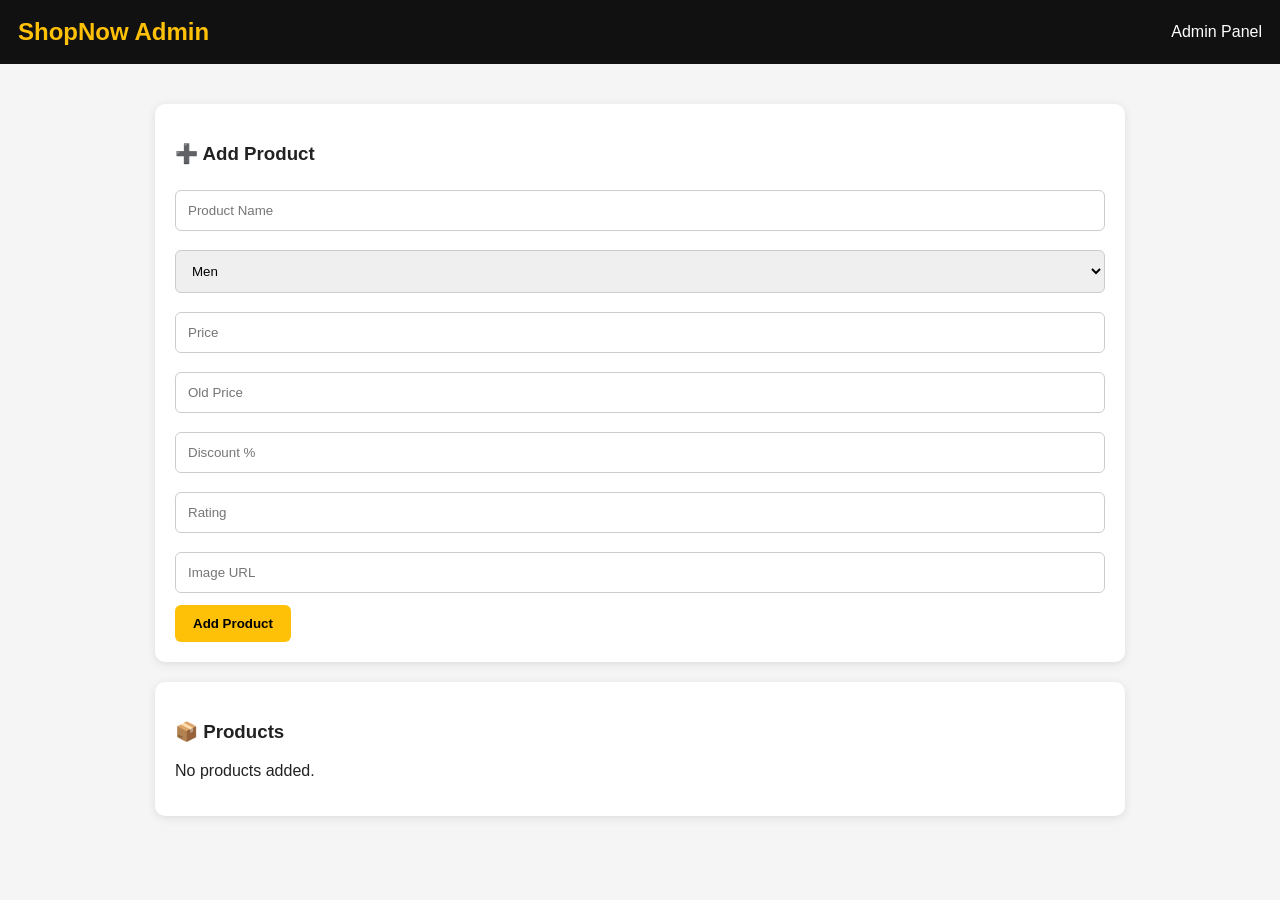
==== admin.html @ ebd2cf25 "Create admin.html" ====
<!DOCTYPE html>
<html lang="en">
<head>
<meta charset="UTF-8">
<meta name="viewport" content="width=device-width, initial-scale=1.0">
<title>ShopNow Admin</title>

<style>
*{box-sizing:border-box}

body{
    margin:0;
    font-family:Arial,sans-serif;
    background:#f5f5f5;
    color:#222;
}

header{
    background:#111;
    color:#fff;
    padding:18px;
    display:flex;
    justify-content:space-between;
    align-items:center;
}

header h2{margin:0;color:#ffc107}

.container{
    max-width:1000px;
    margin:25px auto;
    padding:15px;
}

.card{
    background:#fff;
    padding:20px;
    border-radius:10px;
    margin-bottom:20px;
    box-shadow:0 2px 8px #ddd;
}

input,select{
    width:100%;
    padding:12px;
    margin:7px 0 12px;
    border:1px solid #ccc;
    border-radius:6px;
}

button{
    border:0;
    padding:11px 18px;
    border-radius:6px;
    cursor:pointer;
    font-weight:bold;
}

.add{
    background:#ffc107;
}

.delete{
    background:#e53935;
    color:white;
}

.product{
    display:flex;
    gap:15px;
    align-items:center;
    border-bottom:1px solid #ddd;
    padding:15px 0;
}

.product img{
    width:80px;
    height:80px;
    object-fit:cover;
    border-radius:8px;
}

.product-info{
    flex:1;
}

.price{
    color:#008000;
    font-weight:bold;
}

@media(max-width:600px){
    .product{
        align-items:flex-start;
    }
}
</style>
</head>

<body>

<header>
    <h2>ShopNow Admin</h2>
    <span>Admin Panel</span>
</header>

<div class="container">

<div class="card">
<h3>➕ Add Product</h3>

<input id="name" placeholder="Product Name">

<select id="category">
<option value="men">Men</option>
<option value="women">Women</option>
<option value="kids">Kids</option>
<option value="shoes">Shoes</option>
<option value="bags">Bags</option>
<option value="beauty">Beauty</option>
<option value="electronics">Electronics</option>
<option value="home">Home</option>
</select>

<input id="price" type="number" placeholder="Price">
<input id="oldPrice" type="number" placeholder="Old Price">
<input id="discount" type="number" placeholder="Discount %">
<input id="rating" type="number" step="0.1" placeholder="Rating">
<input id="image" placeholder="Image URL">

<button class="add" onclick="addProduct()">Add Product</button>
</div>


<div class="card">
<h3>📦 Products</h3>
<div id="products"></div>
</div>

</div>

<script>

let products = JSON.parse(localStorage.getItem("shopProducts")) || [];

function save(){
    localStorage.setItem("shopProducts",JSON.stringify(products));
}

function showProducts(){

    const box=document.getElementById("products");
    box.innerHTML="";

    if(products.length===0){
        box.innerHTML="<p>No products added.</p>";
        return;
    }

    products.forEach((p,index)=>{

        box.innerHTML += `
        <div class="product">

            <img src="${p.image}" onerror="this.src='https://via.placeholder.com/80'">

            <div class="product-info">
                <b>${p.name}</b><br>
                Category: ${p.category}<br>
                <span class="price">₹${p.price}</span>
                &nbsp;
                <del>₹${p.oldPrice}</del><br>
                ⭐ ${p.rating} | ${p.discount}% OFF
            </div>

            <button class="delete" onclick="deleteProduct(${index})">
                Delete
            </button>

        </div>
        `;
    });
}

function addProduct(){

    const name=document.getElementById("name").value.trim();
    const category=document.getElementById("category").value;
    const price=document.getElementById("price").value;
    const oldPrice=document.getElementById("oldPrice").value;
    const discount=document.getElementById("discount").value;
    const rating=document.getElementById("rating").value;
    const image=document.getElementById("image").value.trim();

    if(!name || !price || !image){
        alert("Product Name, Price aur Image URL bharna zaroori hai.");
        return;
    }

    products.push({
        id:Date.now(),
        name:name,
        category:category,
        price:Number(price),
        oldPrice:Number(oldPrice || price),
        discount:Number(discount || 0),
        rating:Number(rating || 0),
        image:image
    });

    save();
    showProducts();

    document.getElementById("name").value="";
    document.getElementById("price").value="";
    document.getElementById("oldPrice").value="";
    document.getElementById("discount").value="";
    document.getElementById("rating").value="";
    document.getElementById("image").value="";

    alert("Product Added ✅");
}

function deleteProduct(index){

    if(confirm("Kya aap ye product delete karna chahte hain?")){
        products.splice(index,1);
        save();
        showProducts();
    }
}

showProducts();

</script>

</body>
</html>
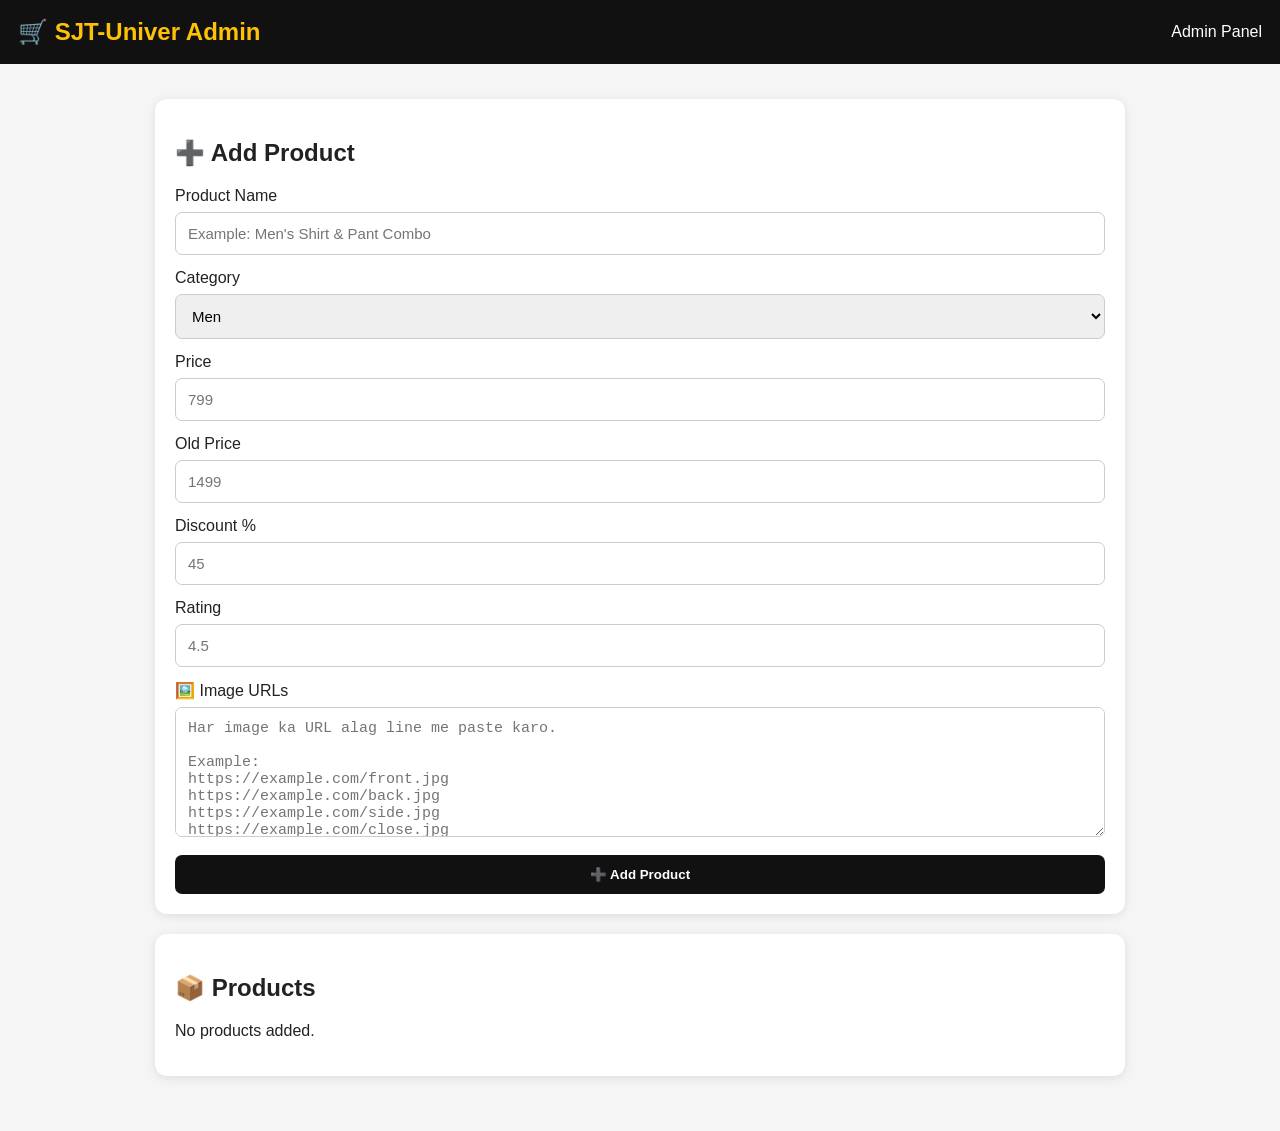
==== commit 0c802962: "Update admin.html" ====
--- a/admin.html
+++ b/admin.html
@@ -3,96 +3,140 @@
 <head>
 <meta charset="UTF-8">
 <meta name="viewport" content="width=device-width, initial-scale=1.0">
-<title>ShopNow Admin</title>
+<title>SJT-Univers Admin</title>
 
 <style>
-*{box-sizing:border-box}
+*{
+  box-sizing:border-box;
+}
 
 body{
-    margin:0;
-    font-family:Arial,sans-serif;
-    background:#f5f5f5;
-    color:#222;
+  margin:0;
+  font-family:Arial,sans-serif;
+  background:#f5f5f5;
+  color:#222;
 }
 
 header{
-    background:#111;
-    color:#fff;
-    padding:18px;
-    display:flex;
-    justify-content:space-between;
-    align-items:center;
-}
-
-header h2{margin:0;color:#ffc107}
+  background:#111;
+  color:white;
+  padding:18px;
+  display:flex;
+  justify-content:space-between;
+  align-items:center;
+}
+
+header h2{
+  margin:0;
+  color:#ffc107;
+}
 
 .container{
-    max-width:1000px;
-    margin:25px auto;
-    padding:15px;
+  max-width:1000px;
+  margin:20px auto;
+  padding:15px;
 }
 
 .card{
-    background:#fff;
-    padding:20px;
-    border-radius:10px;
-    margin-bottom:20px;
-    box-shadow:0 2px 8px #ddd;
-}
-
-input,select{
-    width:100%;
-    padding:12px;
-    margin:7px 0 12px;
-    border:1px solid #ccc;
-    border-radius:6px;
+  background:white;
+  padding:20px;
+  border-radius:12px;
+  margin-bottom:20px;
+  box-shadow:0 2px 10px #ddd;
+}
+
+input,select,textarea{
+  width:100%;
+  padding:12px;
+  margin:7px 0 14px;
+  border:1px solid #ccc;
+  border-radius:7px;
+  font-size:15px;
+}
+
+textarea{
+  min-height:130px;
+  resize:vertical;
 }
 
 button{
-    border:0;
-    padding:11px 18px;
-    border-radius:6px;
-    cursor:pointer;
-    font-weight:bold;
+  border:0;
+  padding:12px 18px;
+  border-radius:7px;
+  cursor:pointer;
+  font-weight:bold;
 }
 
 .add{
-    background:#ffc107;
+  background:#111;
+  color:white;
+  width:100%;
 }
 
 .delete{
-    background:#e53935;
-    color:white;
+  background:#e53935;
+  color:white;
+  margin-top:10px;
+}
+
+.edit{
+  background:#ffc107;
+  color:#111;
+  margin-top:10px;
+  margin-right:5px;
 }
 
 .product{
-    display:flex;
-    gap:15px;
-    align-items:center;
-    border-bottom:1px solid #ddd;
-    padding:15px 0;
+  border:1px solid #ddd;
+  border-radius:10px;
+  padding:12px;
+  margin-bottom:15px;
+  display:flex;
+  gap:15px;
+  align-items:center;
 }
 
 .product img{
-    width:80px;
-    height:80px;
-    object-fit:cover;
-    border-radius:8px;
+  width:90px;
+  height:90px;
+  object-fit:cover;
+  border-radius:8px;
 }
 
 .product-info{
-    flex:1;
+  flex:1;
+}
+
+.product-info h3{
+  margin:0 0 5px;
 }
 
 .price{
-    color:#008000;
-    font-weight:bold;
+  font-weight:bold;
+  font-size:18px;
+}
+
+.old{
+  text-decoration:line-through;
+  color:#888;
+  margin-left:8px;
+}
+
+.images-count{
+  color:#555;
+  font-size:13px;
+  margin-top:5px;
 }
 
 @media(max-width:600px){
-    .product{
-        align-items:flex-start;
-    }
+  .product{
+    align-items:flex-start;
+  }
+
+  .product img{
+    width:75px;
+    height:75px;
+  }
 }
 </style>
 </head>
@@ -100,135 +144,332 @@
 <body>
 
 <header>
-    <h2>ShopNow Admin</h2>
-    <span>Admin Panel</span>
+  <h2>🛒 SJT-Univer Admin</h2>
+  <span>Admin Panel</span>
 </header>
 
 <div class="container">
 
 <div class="card">
-<h3>➕ Add Product</h3>
-
-<input id="name" placeholder="Product Name">
-
+
+<h2>➕ Add Product</h2>
+
+<label>Product Name</label>
+<input id="name" placeholder="Example: Men's Shirt & Pant Combo">
+
+<label>Category</label>
 <select id="category">
-<option value="men">Men</option>
-<option value="women">Women</option>
-<option value="kids">Kids</option>
-<option value="shoes">Shoes</option>
-<option value="bags">Bags</option>
-<option value="beauty">Beauty</option>
-<option value="electronics">Electronics</option>
-<option value="home">Home</option>
+  <option value="men">Men</option>
+  <option value="women">Women</option>
+  <option value="shoes">Shoes</option>
+  <option value="electronics">Electronics</option>
+  <option value="beauty">Beauty</option>
+  <option value="other">Other</option>
 </select>
 
-<input id="price" type="number" placeholder="Price">
-<input id="oldPrice" type="number" placeholder="Old Price">
-<input id="discount" type="number" placeholder="Discount %">
-<input id="rating" type="number" step="0.1" placeholder="Rating">
-<input id="image" placeholder="Image URL">
-
-<button class="add" onclick="addProduct()">Add Product</button>
+<label>Price</label>
+<input id="price" type="number" placeholder="799">
+
+<label>Old Price</label>
+<input id="oldPrice" type="number" placeholder="1499">
+
+<label>Discount %</label>
+<input id="discount" type="number" placeholder="45">
+
+<label>Rating</label>
+<input id="rating" type="number" step="0.1" placeholder="4.5">
+
+<label>🖼️ Image URLs</label>
+<textarea id="images"
+placeholder="Har image ka URL alag line me paste karo.
+
+Example:
+https://example.com/front.jpg
+https://example.com/back.jpg
+https://example.com/side.jpg
+https://example.com/close.jpg"></textarea>
+
+<button class="add" onclick="addProduct()">
+  ➕ Add Product
+</button>
+
 </div>
 
-
 <div class="card">
-<h3>📦 Products</h3>
+
+<h2>📦 Products</h2>
+
 <div id="products"></div>
+
 </div>
 
 </div>
 
 <script>
 
-let products = JSON.parse(localStorage.getItem("shopProducts")) || [];
+let products = JSON.parse(localStorage.getItem("sjt_products")) || [];
+
+
+/* SAVE */
 
 function save(){
-    localStorage.setItem("shopProducts",JSON.stringify(products));
-}
+  localStorage.setItem(
+    "sjt_products",
+    JSON.stringify(products)
+  );
+}
+
+
+/* ADD PRODUCT */
+
+function addProduct(){
+
+  const name =
+    document.getElementById("name").value.trim();
+
+  const category =
+    document.getElementById("category").value;
+
+  const price =
+    document.getElementById("price").value;
+
+  const oldPrice =
+    document.getElementById("oldPrice").value;
+
+  const discount =
+    document.getElementById("discount").value;
+
+  const rating =
+    document.getElementById("rating").value;
+
+  const imageText =
+    document.getElementById("images").value.trim();
+
+
+  if(!name || !price || !imageText){
+
+    alert("Product Name, Price aur Image URL zaroor bharo.");
+
+    return;
+  }
+
+
+  /* Multiple image URLs */
+
+  const imageList = imageText
+    .split("\n")
+    .map(url => url.trim())
+    .filter(url => url !== "");
+
+
+  if(imageList.length === 0){
+
+    alert("Kam se kam 1 image URL add karo.");
+
+    return;
+  }
+
+
+  const product = {
+
+    id: Date.now(),
+
+    name: name,
+
+    category: category,
+
+    price: Number(price),
+
+    oldPrice: Number(oldPrice || price),
+
+    /* old code compatibility */
+
+    old: Number(oldPrice || price),
+
+    discount: Number(discount || 0),
+
+    rating: Number(rating || 0),
+
+    /* First image */
+
+    image: imageList[0],
+
+    /* All images */
+
+    images: imageList
+
+  };
+
+
+  products.push(product);
+
+  save();
+
+  showProducts();
+
+  clearForm();
+
+  alert("Product Added ✅");
+}
+
+
+/* SHOW PRODUCTS */
 
 function showProducts(){
 
-    const box=document.getElementById("products");
-    box.innerHTML="";
-
-    if(products.length===0){
-        box.innerHTML="<p>No products added.</p>";
-        return;
-    }
-
-    products.forEach((p,index)=>{
-
-        box.innerHTML += `
-        <div class="product">
-
-            <img src="${p.image}" onerror="this.src='https://via.placeholder.com/80'">
-
-            <div class="product-info">
-                <b>${p.name}</b><br>
-                Category: ${p.category}<br>
-                <span class="price">₹${p.price}</span>
-                &nbsp;
-                <del>₹${p.oldPrice}</del><br>
-                ⭐ ${p.rating} | ${p.discount}% OFF
-            </div>
-
-            <button class="delete" onclick="deleteProduct(${index})">
-                Delete
-            </button>
+  const box =
+    document.getElementById("products");
+
+  box.innerHTML = "";
+
+
+  if(products.length === 0){
+
+    box.innerHTML =
+      "<p>No products added.</p>";
+
+    return;
+  }
+
+
+  products.forEach((product,index)=>{
+
+    box.innerHTML += `
+
+      <div class="product">
+
+        <img
+          src="${product.image}"
+          onerror="this.src='https://via.placeholder.com/90'"
+        >
+
+        <div class="product-info">
+
+          <h3>${product.name}</h3>
+
+          <div>
+            Category: ${product.category}
+          </div>
+
+          <div class="price">
+            ₹${product.price}
+
+            <span class="old">
+              ₹${product.oldPrice || product.old}
+            </span>
+          </div>
+
+          <div>
+            ⭐ ${product.rating}
+            &nbsp; | &nbsp;
+            ${product.discount}% OFF
+          </div>
+
+          <div class="images-count">
+            🖼️ ${product.images?.length || 1} Images
+          </div>
+
+          <button
+            class="edit"
+            onclick="editProduct(${index})">
+            ✏️ Edit
+          </button>
+
+          <button
+            class="delete"
+            onclick="deleteProduct(${index})">
+            🗑️ Delete
+          </button>
 
         </div>
-        `;
-    });
-}
-
-function addProduct(){
-
-    const name=document.getElementById("name").value.trim();
-    const category=document.getElementById("category").value;
-    const price=document.getElementById("price").value;
-    const oldPrice=document.getElementById("oldPrice").value;
-    const discount=document.getElementById("discount").value;
-    const rating=document.getElementById("rating").value;
-    const image=document.getElementById("image").value.trim();
-
-    if(!name || !price || !image){
-        alert("Product Name, Price aur Image URL bharna zaroori hai.");
-        return;
-    }
-
-    products.push({
-        id:Date.now(),
-        name:name,
-        category:category,
-        price:Number(price),
-        oldPrice:Number(oldPrice || price),
-        discount:Number(discount || 0),
-        rating:Number(rating || 0),
-        image:image
-    });
+
+      </div>
+
+    `;
+
+  });
+}
+
+
+/* DELETE */
+
+function deleteProduct(index){
+
+  if(confirm("Kya aap ye product delete karna chahte hain?")){
+
+    products.splice(index,1);
 
     save();
+
     showProducts();
 
-    document.getElementById("name").value="";
-    document.getElementById("price").value="";
-    document.getElementById("oldPrice").value="";
-    document.getElementById("discount").value="";
-    document.getElementById("rating").value="";
-    document.getElementById("image").value="";
-
-    alert("Product Added ✅");
-}
-
-function deleteProduct(index){
-
-    if(confirm("Kya aap ye product delete karna chahte hain?")){
-        products.splice(index,1);
-        save();
-        showProducts();
-    }
-}
+  }
+}
+
+
+/* EDIT */
+
+function editProduct(index){
+
+  const product = products[index];
+
+
+  document.getElementById("name").value =
+    product.name;
+
+  document.getElementById("category").value =
+    product.category;
+
+  document.getElementById("price").value =
+    product.price;
+
+  document.getElementById("oldPrice").value =
+    product.oldPrice || product.old;
+
+  document.getElementById("discount").value =
+    product.discount;
+
+  document.getElementById("rating").value =
+    product.rating;
+
+  document.getElementById("images").value =
+    (product.images || [product.image]).join("\n");
+
+
+  products.splice(index,1);
+
+  save();
+
+  showProducts();
+
+  window.scrollTo({
+    top:0,
+    behavior:"smooth"
+  });
+
+}
+
+
+/* CLEAR */
+
+function clearForm(){
+
+  document.getElementById("name").value = "";
+
+  document.getElementById("price").value = "";
+
+  document.getElementById("oldPrice").value = "";
+
+  document.getElementById("discount").value = "";
+
+  document.getElementById("rating").value = "";
+
+  document.getElementById("images").value = "";
+
+}
+
+
+/* START */
 
 showProducts();
 
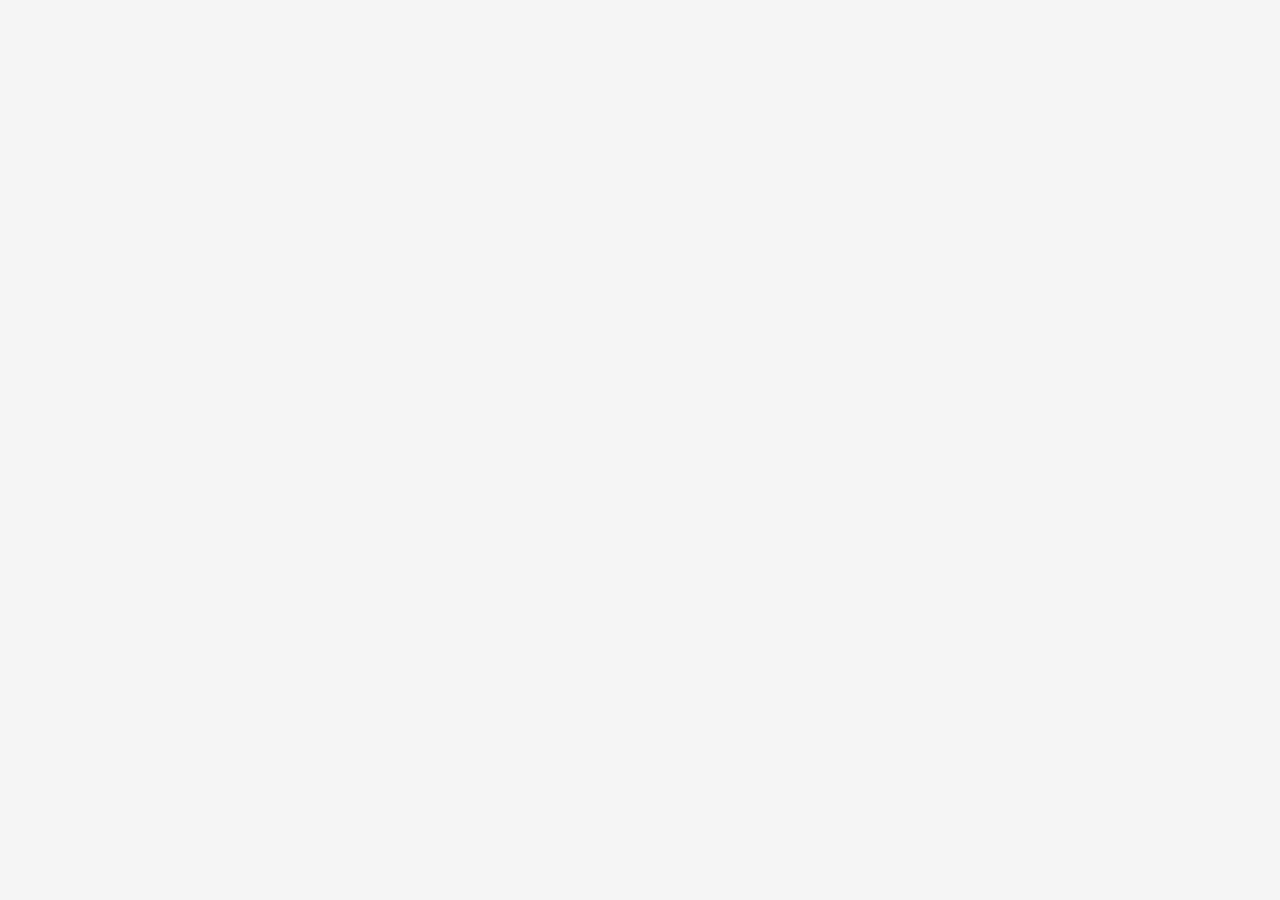
==== commit c9e5007e: "Update admin.html" ====
--- a/admin.html
+++ b/admin.html
@@ -138,7 +138,45 @@
     height:75px;
   }
 }
-</style>
+</* ADMIN DASHBOARD */
+.dashboard{
+  display:grid;
+  grid-template-columns:repeat(4,1fr);
+  gap:15px;
+  margin:20px auto;
+  max-width:1000px;
+  padding:0 15px;
+}
+
+.dashboard-card{
+  background:white;
+  padding:18px;
+  border-radius:12px;
+  box-shadow:0 2px 10px #ddd;
+  text-align:center;
+}
+
+.dashboard-card .icon{
+  font-size:28px;
+}
+
+.dashboard-card h3{
+  margin:8px 0 5px;
+  font-size:15px;
+}
+
+.dashboard-card p{
+  margin:0;
+  font-size:24px;
+  font-weight:bold;
+}
+
+@media(max-width:600px){
+  .dashboard{
+    grid-template-columns:repeat(2,1fr);
+    gap:10px;
+  }
+}/style>
 </head>
 
 <body>
@@ -147,7 +185,59 @@
   <h2>🛒 SJT-Univer Admin</h2>
   <span>Admin Panel</span>
 </header>
-
+<!-- ADMIN DASHBOARD -->
+
+<div class="dashboard">
+
+  <div class="dashboard-card">
+    <div class="icon">📦</div>
+    <h3>Total Products</h3>
+    <p id="totalProducts">0</p>
+  </div>
+
+  <div class="dashboard-card">
+    <div class="icon">🛒</div>
+    <h3>Total Orders</h3>
+    <p id="totalOrders">0</p>
+  </div>
+
+  <div class="dashboard-card">
+    <div class="icon">👥</div>
+    <h3>Total Customers</h3>
+    <p id="totalCustomers">0</p>
+  </div>
+
+  <div class="dashboard-card">
+    <div class="icon">💰</div>
+    <h3>Total Sales</h3>
+    <p id="totalSales">₹0</p>
+  </div>
+
+  <div class="dashboard-card">
+    <div class="icon">⏳</div>
+    <h3>Pending Orders</h3>
+    <p id="pendingOrders">0</p>
+  </div>
+
+  <div class="dashboard-card">
+    <div class="icon">🚚</div>
+    <h3>Shipped</h3>
+    <p id="shippedOrders">0</p>
+  </div>
+
+  <div class="dashboard-card">
+    <div class="icon">✅</div>
+    <h3>Delivered</h3>
+    <p id="deliveredOrders">0</p>
+  </div>
+
+  <div class="dashboard-card">
+    <div class="icon">❌</div>
+    <h3>Cancelled</h3>
+    <p id="cancelledOrders">0</p>
+  </div>
+
+</div>
 <div class="container">
 
 <div class="card">
@@ -208,7 +298,44 @@
 <script>
 
 let products = JSON.parse(localStorage.getItem("sjt_products")) || [];
-
+function updateDashboard(){
+
+  document.getElementById("totalProducts").innerText =
+    products.length;
+
+  let orders =
+    JSON.parse(localStorage.getItem("sjt_orders")) || [];
+
+  let customers =
+    JSON.parse(localStorage.getItem("sjt_customers")) || [];
+
+  document.getElementById("totalOrders").innerText =
+    orders.length;
+
+  document.getElementById("totalCustomers").innerText =
+    customers.length;
+
+  let totalSales = orders.reduce((sum, order) => {
+    return sum + Number(order.total || 0);
+  }, 0);
+
+  document.getElementById("totalSales").innerText =
+    "₹" + totalSales;
+
+  document.getElementById("pendingOrders").innerText =
+    orders.filter(o => o.status === "Pending").length;
+
+  document.getElementById("shippedOrders").innerText =
+    orders.filter(o => o.status === "Shipped").length;
+
+  document.getElementById("deliveredOrders").innerText =
+    orders.filter(o => o.status === "Delivered").length;
+
+  document.getElementById("cancelledOrders").innerText =
+    orders.filter(o => o.status === "Cancelled").length;
+}
+
+updateDashboard();
 
 /* SAVE */
 
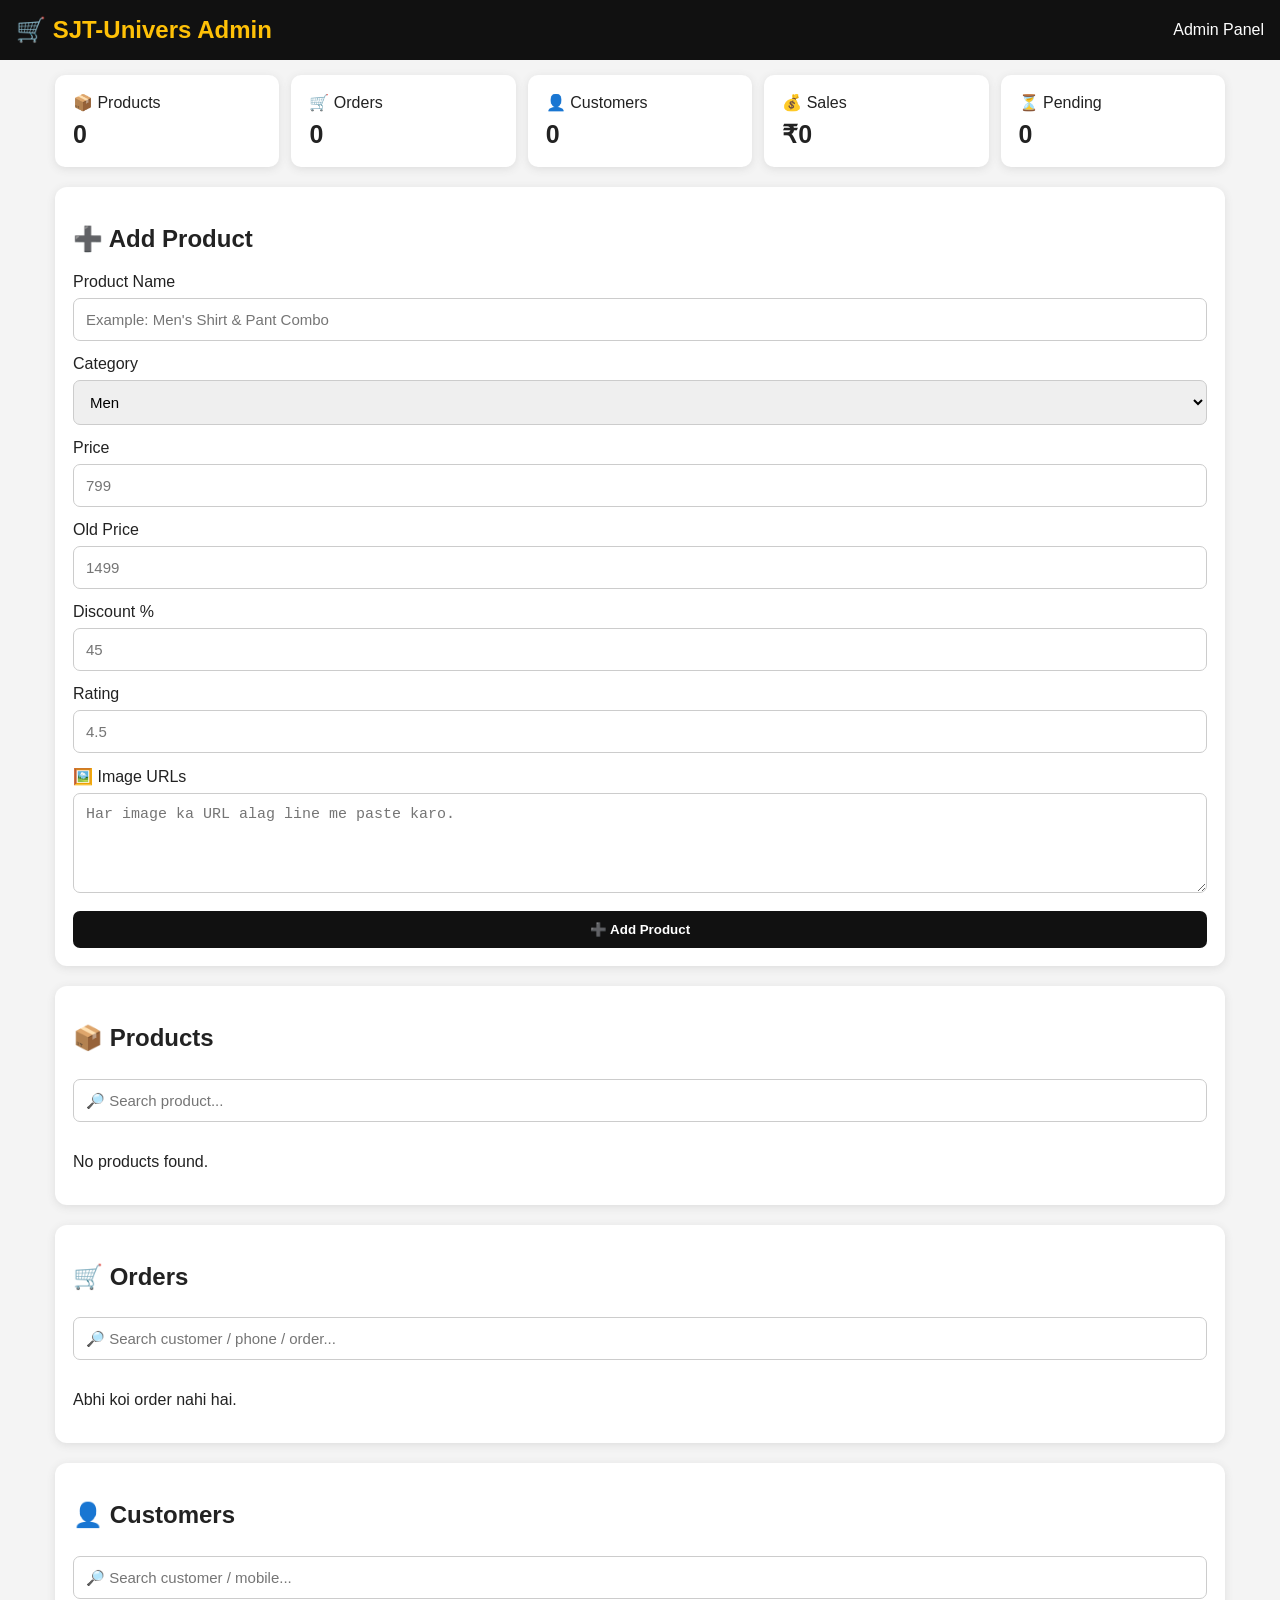
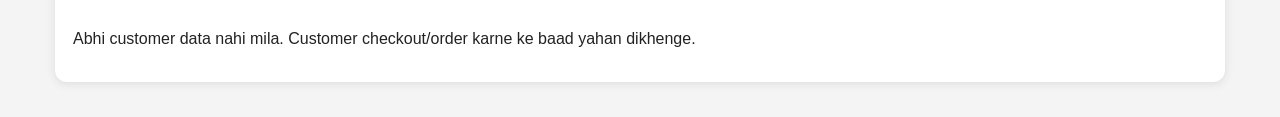
==== commit 022ef51b: "Update admin.html" ====
--- a/admin.html
+++ b/admin.html
@@ -3,242 +3,202 @@
 <head>
 <meta charset="UTF-8">
 <meta name="viewport" content="width=device-width, initial-scale=1.0">
-<title>SJT-Univers Admin</title>
+<title>SJT-Univers Admin Panel</title>
 
 <style>
-*{
-  box-sizing:border-box;
-}
+*{box-sizing:border-box}
 
 body{
-  margin:0;
-  font-family:Arial,sans-serif;
-  background:#f5f5f5;
-  color:#222;
+ margin:0;
+ font-family:Arial,sans-serif;
+ background:#f4f4f4;
+ color:#222;
 }
 
 header{
-  background:#111;
-  color:white;
-  padding:18px;
-  display:flex;
-  justify-content:space-between;
-  align-items:center;
+ background:#111;
+ color:white;
+ padding:16px;
+ display:flex;
+ justify-content:space-between;
+ align-items:center;
 }
 
 header h2{
-  margin:0;
-  color:#ffc107;
+ margin:0;
+ color:#ffc107;
 }
 
 .container{
-  max-width:1000px;
-  margin:20px auto;
-  padding:15px;
+ max-width:1200px;
+ margin:auto;
+ padding:15px;
+}
+
+.dashboard{
+ display:grid;
+ grid-template-columns:repeat(5,1fr);
+ gap:12px;
+ margin-bottom:20px;
+}
+
+.stat{
+ background:white;
+ padding:18px;
+ border-radius:10px;
+ box-shadow:0 2px 8px #ddd;
+}
+
+.stat b{
+ display:block;
+ font-size:25px;
+ margin-top:8px;
 }
 
 .card{
-  background:white;
-  padding:20px;
-  border-radius:12px;
-  margin-bottom:20px;
-  box-shadow:0 2px 10px #ddd;
+ background:white;
+ padding:18px;
+ border-radius:12px;
+ margin-bottom:20px;
+ box-shadow:0 2px 8px #ddd;
 }
 
 input,select,textarea{
-  width:100%;
-  padding:12px;
-  margin:7px 0 14px;
-  border:1px solid #ccc;
-  border-radius:7px;
-  font-size:15px;
+ width:100%;
+ padding:12px;
+ margin:7px 0 14px;
+ border:1px solid #ccc;
+ border-radius:7px;
+ font-size:15px;
 }
 
 textarea{
-  min-height:130px;
-  resize:vertical;
+ min-height:100px;
 }
 
 button{
-  border:0;
-  padding:12px 18px;
-  border-radius:7px;
-  cursor:pointer;
-  font-weight:bold;
+ border:0;
+ padding:11px 16px;
+ border-radius:7px;
+ cursor:pointer;
+ font-weight:bold;
 }
 
 .add{
-  background:#111;
-  color:white;
-  width:100%;
+ background:#111;
+ color:white;
+ width:100%;
+}
+
+.edit{
+ background:#ffc107;
+ color:#111;
 }
 
 .delete{
-  background:#e53935;
-  color:white;
-  margin-top:10px;
-}
-
-.edit{
-  background:#ffc107;
-  color:#111;
-  margin-top:10px;
-  margin-right:5px;
-}
-
-.product{
-  border:1px solid #ddd;
-  border-radius:10px;
-  padding:12px;
-  margin-bottom:15px;
-  display:flex;
-  gap:15px;
-  align-items:center;
-}
-
-.product img{
-  width:90px;
-  height:90px;
-  object-fit:cover;
-  border-radius:8px;
-}
-
-.product-info{
-  flex:1;
-}
-
-.product-info h3{
-  margin:0 0 5px;
-}
-
-.price{
-  font-weight:bold;
+ background:#e53935;
+ color:white;
+}
+
+.status{
+ padding:7px;
+ border-radius:6px;
+ font-weight:bold;
+}
+
+.pending{background:#fff3cd}
+.shipped{background:#cfe2ff}
+.delivered{background:#d1e7dd}
+.cancelled{background:#f8d7da}
+
+.item{
+ border:1px solid #ddd;
+ border-radius:10px;
+ padding:12px;
+ margin:10px 0;
+}
+
+.item img{
+ width:80px;
+ height:80px;
+ object-fit:cover;
+ border-radius:8px;
+}
+
+.row{
+ display:flex;
+ gap:12px;
+ align-items:center;
+ flex-wrap:wrap;
+}
+
+.row > *{
+ flex:1;
+}
+
+.search{
+ margin-bottom:15px;
+}
+
+@media(max-width:800px){
+ .dashboard{
+  grid-template-columns:repeat(2,1fr);
+ }
+}
+
+@media(max-width:500px){
+ .dashboard{
+  grid-template-columns:1fr 1fr;
+ }
+
+ header h2{
   font-size:18px;
-}
-
-.old{
-  text-decoration:line-through;
-  color:#888;
-  margin-left:8px;
-}
-
-.images-count{
-  color:#555;
-  font-size:13px;
-  margin-top:5px;
-}
-
-@media(max-width:600px){
-  .product{
-    align-items:flex-start;
-  }
-
-  .product img{
-    width:75px;
-    height:75px;
-  }
-}
-</* ADMIN DASHBOARD */
-.dashboard{
-  display:grid;
-  grid-template-columns:repeat(4,1fr);
-  gap:15px;
-  margin:20px auto;
-  max-width:1000px;
-  padding:0 15px;
-}
-
-.dashboard-card{
-  background:white;
-  padding:18px;
-  border-radius:12px;
-  box-shadow:0 2px 10px #ddd;
-  text-align:center;
-}
-
-.dashboard-card .icon{
-  font-size:28px;
-}
-
-.dashboard-card h3{
-  margin:8px 0 5px;
-  font-size:15px;
-}
-
-.dashboard-card p{
-  margin:0;
-  font-size:24px;
-  font-weight:bold;
-}
-
-@media(max-width:600px){
-  .dashboard{
-    grid-template-columns:repeat(2,1fr);
-    gap:10px;
-  }
-}/style>
+ }
+}
+</style>
 </head>
 
 <body>
 
 <header>
-  <h2>🛒 SJT-Univer Admin</h2>
-  <span>Admin Panel</span>
+<h2>🛒 SJT-Univers Admin</h2>
+<span>Admin Panel</span>
 </header>
-<!-- ADMIN DASHBOARD -->
+
+<div class="container">
+
+<!-- DASHBOARD -->
 
 <div class="dashboard">
 
-  <div class="dashboard-card">
-    <div class="icon">📦</div>
-    <h3>Total Products</h3>
-    <p id="totalProducts">0</p>
-  </div>
-
-  <div class="dashboard-card">
-    <div class="icon">🛒</div>
-    <h3>Total Orders</h3>
-    <p id="totalOrders">0</p>
-  </div>
-
-  <div class="dashboard-card">
-    <div class="icon">👥</div>
-    <h3>Total Customers</h3>
-    <p id="totalCustomers">0</p>
-  </div>
-
-  <div class="dashboard-card">
-    <div class="icon">💰</div>
-    <h3>Total Sales</h3>
-    <p id="totalSales">₹0</p>
-  </div>
-
-  <div class="dashboard-card">
-    <div class="icon">⏳</div>
-    <h3>Pending Orders</h3>
-    <p id="pendingOrders">0</p>
-  </div>
-
-  <div class="dashboard-card">
-    <div class="icon">🚚</div>
-    <h3>Shipped</h3>
-    <p id="shippedOrders">0</p>
-  </div>
-
-  <div class="dashboard-card">
-    <div class="icon">✅</div>
-    <h3>Delivered</h3>
-    <p id="deliveredOrders">0</p>
-  </div>
-
-  <div class="dashboard-card">
-    <div class="icon">❌</div>
-    <h3>Cancelled</h3>
-    <p id="cancelledOrders">0</p>
-  </div>
-
-</div>
-<div class="container">
+<div class="stat">
+📦 Products
+<b id="totalProducts">0</b>
+</div>
+
+<div class="stat">
+🛒 Orders
+<b id="totalOrders">0</b>
+</div>
+
+<div class="stat">
+👤 Customers
+<b id="totalCustomers">0</b>
+</div>
+
+<div class="stat">
+💰 Sales
+<b id="totalSales">₹0</b>
+</div>
+
+<div class="stat">
+⏳ Pending
+<b id="pendingOrders">0</b>
+</div>
+
+</div>
+
+<!-- ADD PRODUCT -->
 
 <div class="card">
 
@@ -249,12 +209,12 @@
 
 <label>Category</label>
 <select id="category">
-  <option value="men">Men</option>
-  <option value="women">Women</option>
-  <option value="shoes">Shoes</option>
-  <option value="electronics">Electronics</option>
-  <option value="beauty">Beauty</option>
-  <option value="other">Other</option>
+<option value="men">Men</option>
+<option value="women">Women</option>
+<option value="shoes">Shoes</option>
+<option value="electronics">Electronics</option>
+<option value="beauty">Beauty</option>
+<option value="other">Other</option>
 </select>
 
 <label>Price</label>
@@ -270,335 +230,524 @@
 <input id="rating" type="number" step="0.1" placeholder="4.5">
 
 <label>🖼️ Image URLs</label>
-<textarea id="images"
-placeholder="Har image ka URL alag line me paste karo.
-
-Example:
-https://example.com/front.jpg
-https://example.com/back.jpg
-https://example.com/side.jpg
-https://example.com/close.jpg"></textarea>
-
-<button class="add" onclick="addProduct()">
-  ➕ Add Product
-</button>
-
-</div>
+<textarea id="images" placeholder="Har image ka URL alag line me paste karo."></textarea>
+
+<button class="add" onclick="addProduct()">➕ Add Product</button>
+
+</div>
+
+<!-- PRODUCTS -->
 
 <div class="card">
 
 <h2>📦 Products</h2>
 
+<input class="search" id="productSearch"
+placeholder="🔎 Search product..."
+oninput="showProducts()">
+
 <div id="products"></div>
 
 </div>
 
+<!-- ORDERS -->
+
+<div class="card">
+
+<h2>🛒 Orders</h2>
+
+<input class="search" id="orderSearch"
+placeholder="🔎 Search customer / phone / order..."
+oninput="showOrders()">
+
+<div id="orders"></div>
+
+</div>
+
+<!-- CUSTOMERS -->
+
+<div class="card">
+
+<h2>👤 Customers</h2>
+
+<input class="search" id="customerSearch"
+placeholder="🔎 Search customer / mobile..."
+oninput="showCustomers()">
+
+<div id="customers"></div>
+
+</div>
+
 </div>
 
 <script>
 
-let products = JSON.parse(localStorage.getItem("sjt_products")) || [];
+let products =
+JSON.parse(localStorage.getItem("sjt_products")) || [];
+
+let orders =
+JSON.parse(localStorage.getItem("sjt_orders")) || [];
+
+let customers =
+JSON.parse(localStorage.getItem("sjt_customers")) || [];
+
+
+/* SAVE PRODUCTS */
+
+function saveProducts(){
+ localStorage.setItem(
+  "sjt_products",
+  JSON.stringify(products)
+ );
+}
+
+
+/* ADD PRODUCT */
+
+function addProduct(){
+
+ const name =
+ document.getElementById("name").value.trim();
+
+ const category =
+ document.getElementById("category").value;
+
+ const price =
+ document.getElementById("price").value;
+
+ const oldPrice =
+ document.getElementById("oldPrice").value;
+
+ const discount =
+ document.getElementById("discount").value;
+
+ const rating =
+ document.getElementById("rating").value;
+
+ const imageText =
+ document.getElementById("images").value.trim();
+
+ if(!name || !price){
+  alert("Product name aur price bharo.");
+  return;
+ }
+
+ const images =
+ imageText
+ .split("\n")
+ .map(x=>x.trim())
+ .filter(Boolean);
+
+ products.push({
+  id:Date.now(),
+  name:name,
+  category:category,
+  price:Number(price),
+  oldPrice:Number(oldPrice || 0),
+  discount:Number(discount || 0),
+  rating:Number(rating || 0),
+  images:images
+ });
+
+ saveProducts();
+
+ document.getElementById("name").value="";
+ document.getElementById("price").value="";
+ document.getElementById("oldPrice").value="";
+ document.getElementById("discount").value="";
+ document.getElementById("rating").value="";
+ document.getElementById("images").value="";
+
+ showProducts();
+ updateDashboard();
+
+ alert("Product added successfully!");
+}
+
+
+/* PRODUCTS */
+
+function showProducts(){
+
+ const box =
+ document.getElementById("products");
+
+ const search =
+ (document.getElementById("productSearch").value || "")
+ .toLowerCase();
+
+ box.innerHTML="";
+
+ const filtered =
+ products.filter(p =>
+ String(p.name || "")
+ .toLowerCase()
+ .includes(search)
+ );
+
+ if(filtered.length===0){
+  box.innerHTML="<p>No products found.</p>";
+  return;
+ }
+
+ filtered.forEach((p,index)=>{
+
+  const image =
+  p.images && p.images.length
+  ? p.images[0]
+  : "";
+
+  box.innerHTML += `
+
+  <div class="item">
+
+   <div class="row">
+
+    ${
+     image
+     ? `<img src="${image}" onerror="this.style.display='none'">`
+     : ""
+    }
+
+    <div>
+     <b>${escapeHTML(p.name)}</b><br>
+     Category: ${escapeHTML(p.category || "")}<br>
+     Price: ₹${p.price || 0}<br>
+     Old Price: ₹${p.oldPrice || 0}<br>
+     Rating: ⭐${p.rating || 0}
+    </div>
+
+   </div>
+
+   <br>
+
+   <button class="edit"
+   onclick="editProduct(${p.id})">
+   ✏️ Edit
+   </button>
+
+   <button class="delete"
+   onclick="deleteProduct(${p.id})">
+   🗑️ Delete
+   </button>
+
+  </div>
+
+  `;
+ });
+}
+
+
+/* EDIT PRODUCT */
+
+function editProduct(id){
+
+ const p =
+ products.find(x=>x.id===id);
+
+ if(!p)return;
+
+ const name =
+ prompt("Product name:",p.name);
+
+ if(name===null)return;
+
+ const price =
+ prompt("Price:",p.price);
+
+ if(price===null)return;
+
+ p.name=name;
+ p.price=Number(price);
+
+ saveProducts();
+ showProducts();
+ updateDashboard();
+}
+
+
+/* DELETE PRODUCT */
+
+function deleteProduct(id){
+
+ if(!confirm("Product delete karna hai?"))return;
+
+ products =
+ products.filter(p=>p.id!==id);
+
+ saveProducts();
+
+ showProducts();
+ updateDashboard();
+}
+
+
+/* ORDERS */
+
+function showOrders(){
+
+ const box =
+ document.getElementById("orders");
+
+ const search =
+ (document.getElementById("orderSearch").value || "")
+ .toLowerCase();
+
+ box.innerHTML="";
+
+ if(!orders.length){
+  box.innerHTML="<p>Abhi koi order nahi hai.</p>";
+  return;
+ }
+
+ const filtered =
+ orders.filter(o=>{
+
+  const text =
+  JSON.stringify(o).toLowerCase();
+
+  return text.includes(search);
+ });
+
+ filtered.forEach((o,index)=>{
+
+  const customer =
+  o.customer ||
+  o.name ||
+  o.customerName ||
+  "Customer";
+
+  const phone =
+  o.phone ||
+  o.mobile ||
+  o.customerPhone ||
+  "";
+
+  const address =
+  o.address ||
+  o.fullAddress ||
+  o.customerAddress ||
+  "Address available nahi hai";
+
+  const total =
+  o.total ||
+  o.amount ||
+  o.price ||
+  0;
+
+  const status =
+  o.status ||
+  "Pending";
+
+  box.innerHTML += `
+
+  <div class="item">
+
+   <h3>🛒 Order #${o.id || index+1}</h3>
+
+   <b>👤 Customer:</b>
+   ${escapeHTML(customer)}<br>
+
+   <b>📞 Mobile:</b>
+   ${escapeHTML(phone)}<br><br>
+
+   <b>📍 Address:</b><br>
+   ${escapeHTML(address)}<br><br>
+
+   <b>💰 Total:</b> ₹${total}<br><br>
+
+   <b>Status:</b>
+
+   <select onchange="changeOrderStatus(${index},this.value)">
+
+    <option ${status==="Pending"?"selected":""}>
+    Pending
+    </option>
+
+    <option ${status==="Shipped"?"selected":""}>
+    Shipped
+    </option>
+
+    <option ${status==="Delivered"?"selected":""}>
+    Delivered
+    </option>
+
+    <option ${status==="Cancelled"?"selected":""}>
+    Cancelled
+    </option>
+
+   </select>
+
+  </div>
+
+  `;
+ });
+}
+
+
+/* CHANGE ORDER STATUS */
+
+function changeOrderStatus(index,status){
+
+ if(!orders[index])return;
+
+ orders[index].status=status;
+
+ localStorage.setItem(
+  "sjt_orders",
+  JSON.stringify(orders)
+ );
+
+ showOrders();
+ updateDashboard();
+}
+
+
+/* CUSTOMERS */
+
+function showCustomers(){
+
+ const box =
+ document.getElementById("customers");
+
+ const search =
+ (document.getElementById("customerSearch").value || "")
+ .toLowerCase();
+
+ box.innerHTML="";
+
+ if(!customers.length){
+
+  box.innerHTML=`
+  <p>
+  Abhi customer data nahi mila.
+  Customer checkout/order karne ke baad yahan dikhenge.
+  </p>
+  `;
+
+  return;
+ }
+
+ const filtered =
+ customers.filter(c =>
+ JSON.stringify(c)
+ .toLowerCase()
+ .includes(search)
+ );
+
+ filtered.forEach((c,index)=>{
+
+  const name =
+  c.name ||
+  c.customerName ||
+  "Customer";
+
+  const phone =
+  c.phone ||
+  c.mobile ||
+  c.customerPhone ||
+  "";
+
+  const address =
+  c.address ||
+  c.fullAddress ||
+  c.customerAddress ||
+  "";
+
+  const city =
+  c.city || "";
+
+  const state =
+  c.state || "";
+
+  const pincode =
+  c.pincode ||
+  c.pin ||
+  "";
+
+  box.innerHTML += `
+
+  <div class="item">
+
+   <h3>👤 ${escapeHTML(name)}</h3>
+
+   <b>📞 Mobile:</b>
+   ${escapeHTML(phone)}<br><br>
+
+   <b>📍 Address:</b><br>
+   ${escapeHTML(address)}<br>
+
+   ${escapeHTML(city)}
+   ${city && state ? ", " : ""}
+   ${escapeHTML(state)}
+   ${pincode ? " - "+escapeHTML(pincode) : ""}
+
+  </div>
+
+  `;
+ });
+}
+
+
+/* DASHBOARD */
+
 function updateDashboard(){
 
-  document.getElementById("totalProducts").innerText =
-    products.length;
-
-  let orders =
-    JSON.parse(localStorage.getItem("sjt_orders")) || [];
-
-  let customers =
-    JSON.parse(localStorage.getItem("sjt_customers")) || [];
-
-  document.getElementById("totalOrders").innerText =
-    orders.length;
-
-  document.getElementById("totalCustomers").innerText =
-    customers.length;
-
-  let totalSales = orders.reduce((sum, order) => {
-    return sum + Number(order.total || 0);
-  }, 0);
-
-  document.getElementById("totalSales").innerText =
-    "₹" + totalSales;
-
-  document.getElementById("pendingOrders").innerText =
-    orders.filter(o => o.status === "Pending").length;
-
-  document.getElementById("shippedOrders").innerText =
-    orders.filter(o => o.status === "Shipped").length;
-
-  document.getElementById("deliveredOrders").innerText =
-    orders.filter(o => o.status === "Delivered").length;
-
-  document.getElementById("cancelledOrders").innerText =
-    orders.filter(o => o.status === "Cancelled").length;
-}
-
+ document.getElementById("totalProducts")
+ .innerText=products.length;
+
+ document.getElementById("totalOrders")
+ .innerText=orders.length;
+
+ document.getElementById("totalCustomers")
+ .innerText=customers.length;
+
+ let sales=0;
+
+ orders.forEach(o=>{
+  if(String(o.status || "")
+  .toLowerCase()==="delivered"){
+
+   sales += Number(
+    o.total ||
+    o.amount ||
+    o.price ||
+    0
+   );
+  }
+ });
+
+ document.getElementById("totalSales")
+ .innerText="₹"+sales;
+
+ document.getElementById("pendingOrders")
+ .innerText=
+ orders.filter(o=>
+ String(o.status || "Pending")
+ .toLowerCase()==="pending"
+ ).length;
+}
+
+
+/* SECURITY */
+
+function escapeHTML(value){
+
+ return String(value || "")
+ .replace(/&/g,"&amp;")
+ .replace(/</g,"&lt;")
+ .replace(/>/g,"&gt;")
+ .replace(/"/g,"&quot;")
+ .replace(/'/g,"&#039;");
+}
+
+
+/* START */
+
+showProducts();
+showOrders();
+showCustomers();
 updateDashboard();
-
-/* SAVE */
-
-function save(){
-  localStorage.setItem(
-    "sjt_products",
-    JSON.stringify(products)
-  );
-}
-
-
-/* ADD PRODUCT */
-
-function addProduct(){
-
-  const name =
-    document.getElementById("name").value.trim();
-
-  const category =
-    document.getElementById("category").value;
-
-  const price =
-    document.getElementById("price").value;
-
-  const oldPrice =
-    document.getElementById("oldPrice").value;
-
-  const discount =
-    document.getElementById("discount").value;
-
-  const rating =
-    document.getElementById("rating").value;
-
-  const imageText =
-    document.getElementById("images").value.trim();
-
-
-  if(!name || !price || !imageText){
-
-    alert("Product Name, Price aur Image URL zaroor bharo.");
-
-    return;
-  }
-
-
-  /* Multiple image URLs */
-
-  const imageList = imageText
-    .split("\n")
-    .map(url => url.trim())
-    .filter(url => url !== "");
-
-
-  if(imageList.length === 0){
-
-    alert("Kam se kam 1 image URL add karo.");
-
-    return;
-  }
-
-
-  const product = {
-
-    id: Date.now(),
-
-    name: name,
-
-    category: category,
-
-    price: Number(price),
-
-    oldPrice: Number(oldPrice || price),
-
-    /* old code compatibility */
-
-    old: Number(oldPrice || price),
-
-    discount: Number(discount || 0),
-
-    rating: Number(rating || 0),
-
-    /* First image */
-
-    image: imageList[0],
-
-    /* All images */
-
-    images: imageList
-
-  };
-
-
-  products.push(product);
-
-  save();
-
-  showProducts();
-
-  clearForm();
-
-  alert("Product Added ✅");
-}
-
-
-/* SHOW PRODUCTS */
-
-function showProducts(){
-
-  const box =
-    document.getElementById("products");
-
-  box.innerHTML = "";
-
-
-  if(products.length === 0){
-
-    box.innerHTML =
-      "<p>No products added.</p>";
-
-    return;
-  }
-
-
-  products.forEach((product,index)=>{
-
-    box.innerHTML += `
-
-      <div class="product">
-
-        <img
-          src="${product.image}"
-          onerror="this.src='https://via.placeholder.com/90'"
-        >
-
-        <div class="product-info">
-
-          <h3>${product.name}</h3>
-
-          <div>
-            Category: ${product.category}
-          </div>
-
-          <div class="price">
-            ₹${product.price}
-
-            <span class="old">
-              ₹${product.oldPrice || product.old}
-            </span>
-          </div>
-
-          <div>
-            ⭐ ${product.rating}
-            &nbsp; | &nbsp;
-            ${product.discount}% OFF
-          </div>
-
-          <div class="images-count">
-            🖼️ ${product.images?.length || 1} Images
-          </div>
-
-          <button
-            class="edit"
-            onclick="editProduct(${index})">
-            ✏️ Edit
-          </button>
-
-          <button
-            class="delete"
-            onclick="deleteProduct(${index})">
-            🗑️ Delete
-          </button>
-
-        </div>
-
-      </div>
-
-    `;
-
-  });
-}
-
-
-/* DELETE */
-
-function deleteProduct(index){
-
-  if(confirm("Kya aap ye product delete karna chahte hain?")){
-
-    products.splice(index,1);
-
-    save();
-
-    showProducts();
-
-  }
-}
-
-
-/* EDIT */
-
-function editProduct(index){
-
-  const product = products[index];
-
-
-  document.getElementById("name").value =
-    product.name;
-
-  document.getElementById("category").value =
-    product.category;
-
-  document.getElementById("price").value =
-    product.price;
-
-  document.getElementById("oldPrice").value =
-    product.oldPrice || product.old;
-
-  document.getElementById("discount").value =
-    product.discount;
-
-  document.getElementById("rating").value =
-    product.rating;
-
-  document.getElementById("images").value =
-    (product.images || [product.image]).join("\n");
-
-
-  products.splice(index,1);
-
-  save();
-
-  showProducts();
-
-  window.scrollTo({
-    top:0,
-    behavior:"smooth"
-  });
-
-}
-
-
-/* CLEAR */
-
-function clearForm(){
-
-  document.getElementById("name").value = "";
-
-  document.getElementById("price").value = "";
-
-  document.getElementById("oldPrice").value = "";
-
-  document.getElementById("discount").value = "";
-
-  document.getElementById("rating").value = "";
-
-  document.getElementById("images").value = "";
-
-}
-
-
-/* START */
-
-showProducts();
 
 </script>
 
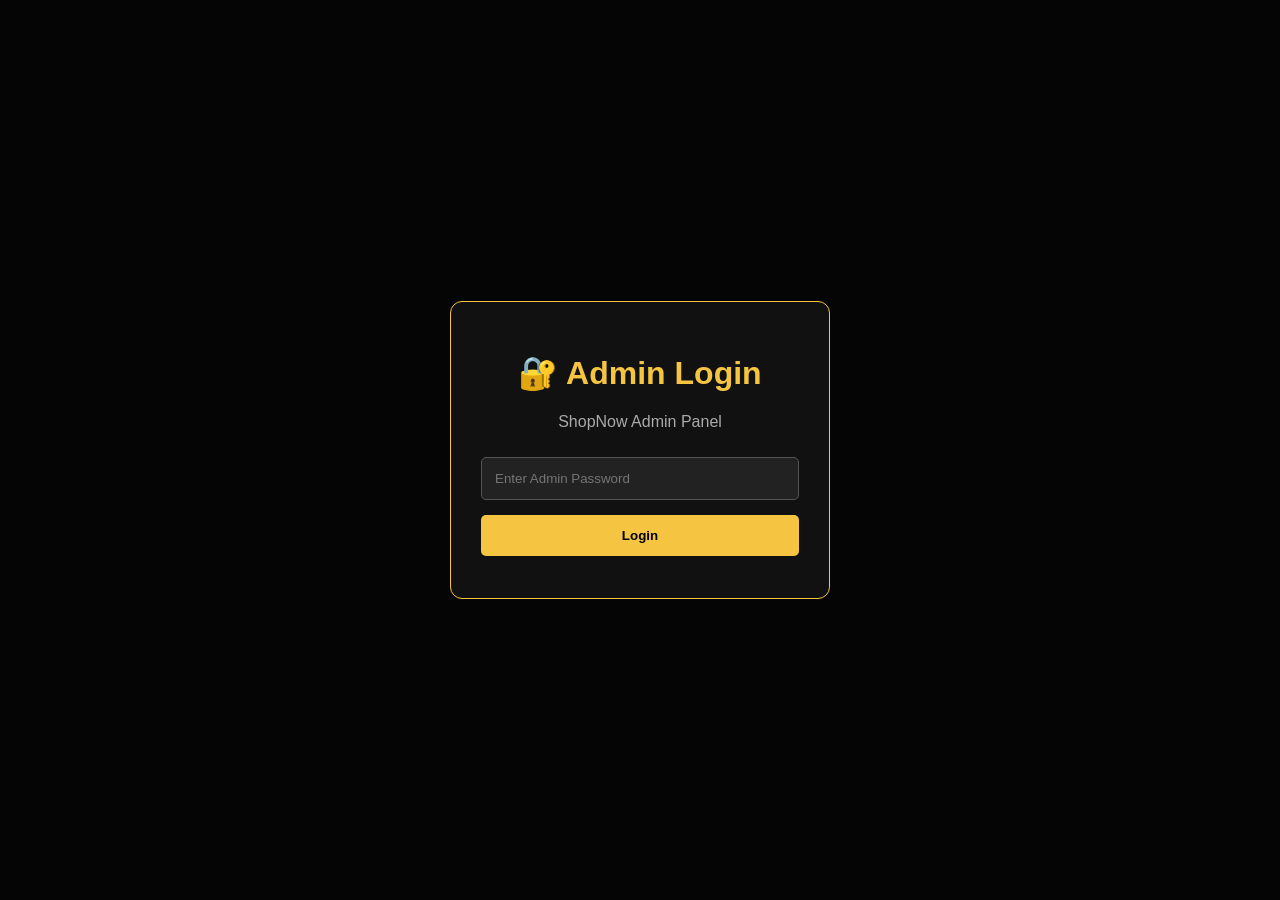
==== commit c4fd76cf: "Update admin.html" ====
--- a/admin.html
+++ b/admin.html
@@ -3,751 +3,117 @@
 <head>
 <meta charset="UTF-8">
 <meta name="viewport" content="width=device-width, initial-scale=1.0">
-<title>SJT-Univers Admin Panel</title>
+
+<title>ShopNow Admin Login</title>
 
 <style>
-*{box-sizing:border-box}
-
 body{
- margin:0;
- font-family:Arial,sans-serif;
- background:#f4f4f4;
- color:#222;
+    margin:0;
+    font-family:Arial,sans-serif;
+    background:#050505;
+    color:white;
+    display:flex;
+    justify-content:center;
+    align-items:center;
+    min-height:100vh;
 }
 
-header{
- background:#111;
- color:white;
- padding:16px;
- display:flex;
- justify-content:space-between;
- align-items:center;
+.login-box{
+    width:90%;
+    max-width:380px;
+    background:#111;
+    border:1px solid #f5c542;
+    border-radius:12px;
+    padding:30px;
+    box-sizing:border-box;
 }
 
-header h2{
- margin:0;
- color:#ffc107;
+.login-box h1{
+    text-align:center;
+    color:#f5c542;
 }
 
-.container{
- max-width:1200px;
- margin:auto;
- padding:15px;
+.login-box p{
+    text-align:center;
+    color:#aaa;
 }
 
-.dashboard{
- display:grid;
- grid-template-columns:repeat(5,1fr);
- gap:12px;
- margin-bottom:20px;
+.login-box input{
+    width:100%;
+    padding:13px;
+    margin-top:10px;
+    margin-bottom:15px;
+    box-sizing:border-box;
+    background:#222;
+    border:1px solid #555;
+    color:white;
+    border-radius:5px;
 }
 
-.stat{
- background:white;
- padding:18px;
- border-radius:10px;
- box-shadow:0 2px 8px #ddd;
+.login-box button{
+    width:100%;
+    padding:13px;
+    background:#f5c542;
+    border:0;
+    border-radius:5px;
+    font-weight:bold;
+    cursor:pointer;
 }
 
-.stat b{
- display:block;
- font-size:25px;
- margin-top:8px;
-}
-
-.card{
- background:white;
- padding:18px;
- border-radius:12px;
- margin-bottom:20px;
- box-shadow:0 2px 8px #ddd;
-}
-
-input,select,textarea{
- width:100%;
- padding:12px;
- margin:7px 0 14px;
- border:1px solid #ccc;
- border-radius:7px;
- font-size:15px;
-}
-
-textarea{
- min-height:100px;
-}
-
-button{
- border:0;
- padding:11px 16px;
- border-radius:7px;
- cursor:pointer;
- font-weight:bold;
-}
-
-.add{
- background:#111;
- color:white;
- width:100%;
-}
-
-.edit{
- background:#ffc107;
- color:#111;
-}
-
-.delete{
- background:#e53935;
- color:white;
-}
-
-.status{
- padding:7px;
- border-radius:6px;
- font-weight:bold;
-}
-
-.pending{background:#fff3cd}
-.shipped{background:#cfe2ff}
-.delivered{background:#d1e7dd}
-.cancelled{background:#f8d7da}
-
-.item{
- border:1px solid #ddd;
- border-radius:10px;
- padding:12px;
- margin:10px 0;
-}
-
-.item img{
- width:80px;
- height:80px;
- object-fit:cover;
- border-radius:8px;
-}
-
-.row{
- display:flex;
- gap:12px;
- align-items:center;
- flex-wrap:wrap;
-}
-
-.row > *{
- flex:1;
-}
-
-.search{
- margin-bottom:15px;
-}
-
-@media(max-width:800px){
- .dashboard{
-  grid-template-columns:repeat(2,1fr);
- }
-}
-
-@media(max-width:500px){
- .dashboard{
-  grid-template-columns:1fr 1fr;
- }
-
- header h2{
-  font-size:18px;
- }
+.error{
+    color:#ff5555;
+    text-align:center;
+    margin-top:12px;
 }
 </style>
 </head>
 
 <body>
 
-<header>
-<h2>🛒 SJT-Univers Admin</h2>
-<span>Admin Panel</span>
-</header>
+<div class="login-box">
 
-<div class="container">
+    <h1>🔐 Admin Login</h1>
 
-<!-- DASHBOARD -->
+    <p>ShopNow Admin Panel</p>
 
-<div class="dashboard">
+    <input
+        type="password"
+        id="adminPassword"
+        placeholder="Enter Admin Password"
+    >
 
-<div class="stat">
-📦 Products
-<b id="totalProducts">0</b>
-</div>
+    <button onclick="adminLogin()">
+        Login
+    </button>
 
-<div class="stat">
-🛒 Orders
-<b id="totalOrders">0</b>
-</div>
-
-<div class="stat">
-👤 Customers
-<b id="totalCustomers">0</b>
-</div>
-
-<div class="stat">
-💰 Sales
-<b id="totalSales">₹0</b>
-</div>
-
-<div class="stat">
-⏳ Pending
-<b id="pendingOrders">0</b>
-</div>
-
-</div>
-
-<!-- ADD PRODUCT -->
-
-<div class="card">
-
-<h2>➕ Add Product</h2>
-
-<label>Product Name</label>
-<input id="name" placeholder="Example: Men's Shirt & Pant Combo">
-
-<label>Category</label>
-<select id="category">
-<option value="men">Men</option>
-<option value="women">Women</option>
-<option value="shoes">Shoes</option>
-<option value="electronics">Electronics</option>
-<option value="beauty">Beauty</option>
-<option value="other">Other</option>
-</select>
-
-<label>Price</label>
-<input id="price" type="number" placeholder="799">
-
-<label>Old Price</label>
-<input id="oldPrice" type="number" placeholder="1499">
-
-<label>Discount %</label>
-<input id="discount" type="number" placeholder="45">
-
-<label>Rating</label>
-<input id="rating" type="number" step="0.1" placeholder="4.5">
-
-<label>🖼️ Image URLs</label>
-<textarea id="images" placeholder="Har image ka URL alag line me paste karo."></textarea>
-
-<button class="add" onclick="addProduct()">➕ Add Product</button>
-
-</div>
-
-<!-- PRODUCTS -->
-
-<div class="card">
-
-<h2>📦 Products</h2>
-
-<input class="search" id="productSearch"
-placeholder="🔎 Search product..."
-oninput="showProducts()">
-
-<div id="products"></div>
-
-</div>
-
-<!-- ORDERS -->
-
-<div class="card">
-
-<h2>🛒 Orders</h2>
-
-<input class="search" id="orderSearch"
-placeholder="🔎 Search customer / phone / order..."
-oninput="showOrders()">
-
-<div id="orders"></div>
-
-</div>
-
-<!-- CUSTOMERS -->
-
-<div class="card">
-
-<h2>👤 Customers</h2>
-
-<input class="search" id="customerSearch"
-placeholder="🔎 Search customer / mobile..."
-oninput="showCustomers()">
-
-<div id="customers"></div>
-
-</div>
+    <div class="error" id="error"></div>
 
 </div>
 
 <script>
 
-let products =
-JSON.parse(localStorage.getItem("sjt_products")) || [];
+function adminLogin(){
 
-let orders =
-JSON.parse(localStorage.getItem("sjt_orders")) || [];
+    const password =
+    document.getElementById("adminPassword").value;
 
-let customers =
-JSON.parse(localStorage.getItem("sjt_customers")) || [];
+    if(password === "SJT@12345"){
 
+        sessionStorage.setItem(
+            "shop_admin_login",
+            "true"
+        );
 
-/* SAVE PRODUCTS */
+        window.location.href = "dashboard.html";
 
-function saveProducts(){
- localStorage.setItem(
-  "sjt_products",
-  JSON.stringify(products)
- );
-}
+    }else{
 
+        document.getElementById("error").innerText =
+        "❌ Wrong Password";
 
-/* ADD PRODUCT */
-
-function addProduct(){
-
- const name =
- document.getElementById("name").value.trim();
-
- const category =
- document.getElementById("category").value;
-
- const price =
- document.getElementById("price").value;
-
- const oldPrice =
- document.getElementById("oldPrice").value;
-
- const discount =
- document.getElementById("discount").value;
-
- const rating =
- document.getElementById("rating").value;
-
- const imageText =
- document.getElementById("images").value.trim();
-
- if(!name || !price){
-  alert("Product name aur price bharo.");
-  return;
- }
-
- const images =
- imageText
- .split("\n")
- .map(x=>x.trim())
- .filter(Boolean);
-
- products.push({
-  id:Date.now(),
-  name:name,
-  category:category,
-  price:Number(price),
-  oldPrice:Number(oldPrice || 0),
-  discount:Number(discount || 0),
-  rating:Number(rating || 0),
-  images:images
- });
-
- saveProducts();
-
- document.getElementById("name").value="";
- document.getElementById("price").value="";
- document.getElementById("oldPrice").value="";
- document.getElementById("discount").value="";
- document.getElementById("rating").value="";
- document.getElementById("images").value="";
-
- showProducts();
- updateDashboard();
-
- alert("Product added successfully!");
-}
-
-
-/* PRODUCTS */
-
-function showProducts(){
-
- const box =
- document.getElementById("products");
-
- const search =
- (document.getElementById("productSearch").value || "")
- .toLowerCase();
-
- box.innerHTML="";
-
- const filtered =
- products.filter(p =>
- String(p.name || "")
- .toLowerCase()
- .includes(search)
- );
-
- if(filtered.length===0){
-  box.innerHTML="<p>No products found.</p>";
-  return;
- }
-
- filtered.forEach((p,index)=>{
-
-  const image =
-  p.images && p.images.length
-  ? p.images[0]
-  : "";
-
-  box.innerHTML += `
-
-  <div class="item">
-
-   <div class="row">
-
-    ${
-     image
-     ? `<img src="${image}" onerror="this.style.display='none'">`
-     : ""
     }
 
-    <div>
-     <b>${escapeHTML(p.name)}</b><br>
-     Category: ${escapeHTML(p.category || "")}<br>
-     Price: ₹${p.price || 0}<br>
-     Old Price: ₹${p.oldPrice || 0}<br>
-     Rating: ⭐${p.rating || 0}
-    </div>
-
-   </div>
-
-   <br>
-
-   <button class="edit"
-   onclick="editProduct(${p.id})">
-   ✏️ Edit
-   </button>
-
-   <button class="delete"
-   onclick="deleteProduct(${p.id})">
-   🗑️ Delete
-   </button>
-
-  </div>
-
-  `;
- });
 }
-
-
-/* EDIT PRODUCT */
-
-function editProduct(id){
-
- const p =
- products.find(x=>x.id===id);
-
- if(!p)return;
-
- const name =
- prompt("Product name:",p.name);
-
- if(name===null)return;
-
- const price =
- prompt("Price:",p.price);
-
- if(price===null)return;
-
- p.name=name;
- p.price=Number(price);
-
- saveProducts();
- showProducts();
- updateDashboard();
-}
-
-
-/* DELETE PRODUCT */
-
-function deleteProduct(id){
-
- if(!confirm("Product delete karna hai?"))return;
-
- products =
- products.filter(p=>p.id!==id);
-
- saveProducts();
-
- showProducts();
- updateDashboard();
-}
-
-
-/* ORDERS */
-
-function showOrders(){
-
- const box =
- document.getElementById("orders");
-
- const search =
- (document.getElementById("orderSearch").value || "")
- .toLowerCase();
-
- box.innerHTML="";
-
- if(!orders.length){
-  box.innerHTML="<p>Abhi koi order nahi hai.</p>";
-  return;
- }
-
- const filtered =
- orders.filter(o=>{
-
-  const text =
-  JSON.stringify(o).toLowerCase();
-
-  return text.includes(search);
- });
-
- filtered.forEach((o,index)=>{
-
-  const customer =
-  o.customer ||
-  o.name ||
-  o.customerName ||
-  "Customer";
-
-  const phone =
-  o.phone ||
-  o.mobile ||
-  o.customerPhone ||
-  "";
-
-  const address =
-  o.address ||
-  o.fullAddress ||
-  o.customerAddress ||
-  "Address available nahi hai";
-
-  const total =
-  o.total ||
-  o.amount ||
-  o.price ||
-  0;
-
-  const status =
-  o.status ||
-  "Pending";
-
-  box.innerHTML += `
-
-  <div class="item">
-
-   <h3>🛒 Order #${o.id || index+1}</h3>
-
-   <b>👤 Customer:</b>
-   ${escapeHTML(customer)}<br>
-
-   <b>📞 Mobile:</b>
-   ${escapeHTML(phone)}<br><br>
-
-   <b>📍 Address:</b><br>
-   ${escapeHTML(address)}<br><br>
-
-   <b>💰 Total:</b> ₹${total}<br><br>
-
-   <b>Status:</b>
-
-   <select onchange="changeOrderStatus(${index},this.value)">
-
-    <option ${status==="Pending"?"selected":""}>
-    Pending
-    </option>
-
-    <option ${status==="Shipped"?"selected":""}>
-    Shipped
-    </option>
-
-    <option ${status==="Delivered"?"selected":""}>
-    Delivered
-    </option>
-
-    <option ${status==="Cancelled"?"selected":""}>
-    Cancelled
-    </option>
-
-   </select>
-
-  </div>
-
-  `;
- });
-}
-
-
-/* CHANGE ORDER STATUS */
-
-function changeOrderStatus(index,status){
-
- if(!orders[index])return;
-
- orders[index].status=status;
-
- localStorage.setItem(
-  "sjt_orders",
-  JSON.stringify(orders)
- );
-
- showOrders();
- updateDashboard();
-}
-
-
-/* CUSTOMERS */
-
-function showCustomers(){
-
- const box =
- document.getElementById("customers");
-
- const search =
- (document.getElementById("customerSearch").value || "")
- .toLowerCase();
-
- box.innerHTML="";
-
- if(!customers.length){
-
-  box.innerHTML=`
-  <p>
-  Abhi customer data nahi mila.
-  Customer checkout/order karne ke baad yahan dikhenge.
-  </p>
-  `;
-
-  return;
- }
-
- const filtered =
- customers.filter(c =>
- JSON.stringify(c)
- .toLowerCase()
- .includes(search)
- );
-
- filtered.forEach((c,index)=>{
-
-  const name =
-  c.name ||
-  c.customerName ||
-  "Customer";
-
-  const phone =
-  c.phone ||
-  c.mobile ||
-  c.customerPhone ||
-  "";
-
-  const address =
-  c.address ||
-  c.fullAddress ||
-  c.customerAddress ||
-  "";
-
-  const city =
-  c.city || "";
-
-  const state =
-  c.state || "";
-
-  const pincode =
-  c.pincode ||
-  c.pin ||
-  "";
-
-  box.innerHTML += `
-
-  <div class="item">
-
-   <h3>👤 ${escapeHTML(name)}</h3>
-
-   <b>📞 Mobile:</b>
-   ${escapeHTML(phone)}<br><br>
-
-   <b>📍 Address:</b><br>
-   ${escapeHTML(address)}<br>
-
-   ${escapeHTML(city)}
-   ${city && state ? ", " : ""}
-   ${escapeHTML(state)}
-   ${pincode ? " - "+escapeHTML(pincode) : ""}
-
-  </div>
-
-  `;
- });
-}
-
-
-/* DASHBOARD */
-
-function updateDashboard(){
-
- document.getElementById("totalProducts")
- .innerText=products.length;
-
- document.getElementById("totalOrders")
- .innerText=orders.length;
-
- document.getElementById("totalCustomers")
- .innerText=customers.length;
-
- let sales=0;
-
- orders.forEach(o=>{
-  if(String(o.status || "")
-  .toLowerCase()==="delivered"){
-
-   sales += Number(
-    o.total ||
-    o.amount ||
-    o.price ||
-    0
-   );
-  }
- });
-
- document.getElementById("totalSales")
- .innerText="₹"+sales;
-
- document.getElementById("pendingOrders")
- .innerText=
- orders.filter(o=>
- String(o.status || "Pending")
- .toLowerCase()==="pending"
- ).length;
-}
-
-
-/* SECURITY */
-
-function escapeHTML(value){
-
- return String(value || "")
- .replace(/&/g,"&amp;")
- .replace(/</g,"&lt;")
- .replace(/>/g,"&gt;")
- .replace(/"/g,"&quot;")
- .replace(/'/g,"&#039;");
-}
-
-
-/* START */
-
-showProducts();
-showOrders();
-showCustomers();
-updateDashboard();
 
 </script>
 
